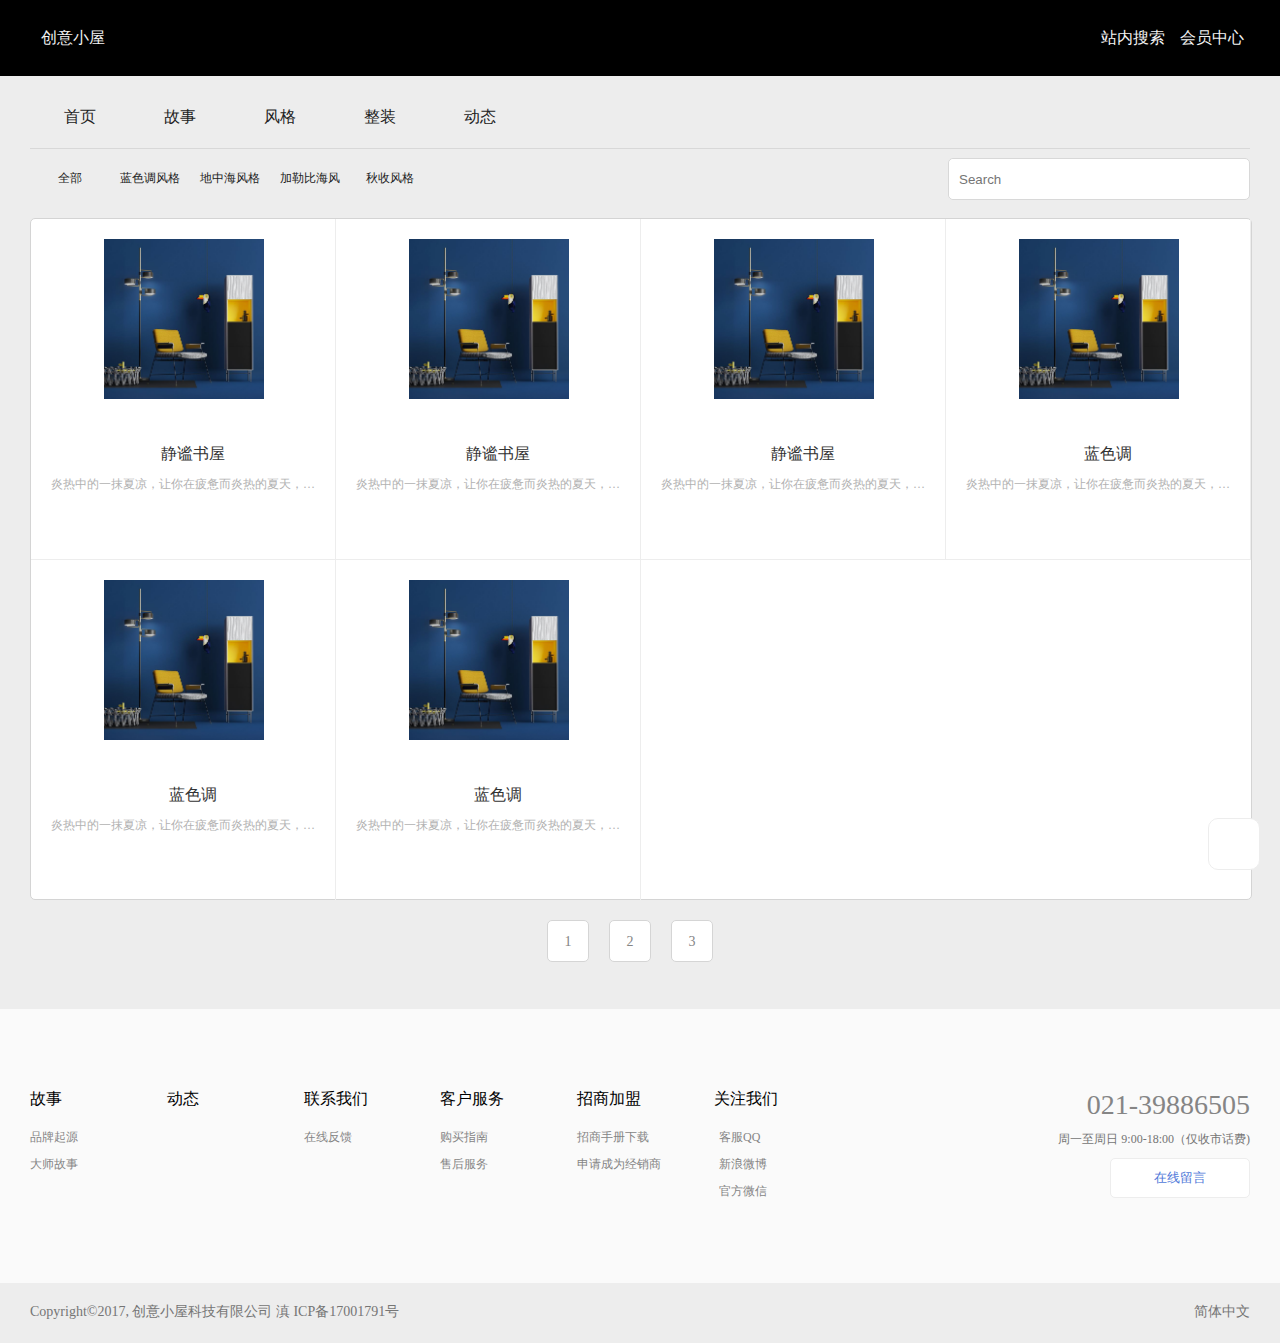
==== list.html @ 7d8d5131 "1" ====
<!DOCTYPE html>
<html lang="en">
    <head>
        <meta charset="utf-8">
        <link rel="stylesheet" href="css/list.css">
        <link rel="stylesheet" href="https://at.alicdn.com/t/font_710955_yx11fzc9el8.css">
        <script src="js/animate.js"></script>
        <script src="js/common.js"></script>
        <title>商品列表</title>
    </head>
    <body>
    	<header>
    		<div class="head">
    			<a href="index.html" target="blank">
    				<div class="headleft">
    				<span><i class="iconfont icon-GooglePlaylogo" style="color: #fff;font-size: 24px;"></i></span>
    				<h3>创意小屋</h3>
    			</div>
    			</a>
    			<div class="headright">
    				<a href="search.html" target="blank"><h3>站内搜索</h3></a>
    				<a href="login.html" target="blank"><h3>会员中心</h3></a>
    			</div>
    		</div>
    	</header>
    	<section class="banner">
    		<div class="bannertop">
    			<ul>
    				<li><a href="index.html" target="blank">首页</a></li>
    				<li><a href="javascript:;">故事</a>
						<div class="libox">
							<div class="abox">品牌</div>
							<div class="abox">故事</div>
						</div>
    				</li>
    				<li><a href="list.html" target="blank">风格</a>
    					<div class="libox">
							<div class="abox">蓝色调风格</div>
                            <div class="abox">地中海风格</div>
                            <div class="abox">秋收风格</div>
                            <div class="abox">经典中式风格</div>
						</div>
    				</li>
    				<li><a href="javascript:;">整装</a>
    					<div class="libox">
							<div class="abox">温暖一下套装</div>
                            <div class="abox">缘分天空套装</div>
                            <div class="abox">加勒比海套装</div>
                            <div class="abox">七彩长虹套装</div>
						</div>
    				</li>
    				<li><a href="new-list.html" target="blank">动态</a></li>
    			</ul>
    		</div>
    	</section>
    	<section class="nav">
            <div class="navtop">
                <ul>
                    <li><a href="javascript:;">全部</a></li>
                    <li><a href="javascript:;">蓝色调风格</a></li>
                    <li><a href="javascript:;">地中海风格</a></li>
                    <li><a href="javascript:;">加勒比海风</a></li>
                    <li><a href="javascript:;">秋收风格</a></li>
                </ul>
                <div class="search">
                    <input type="text" placeholder="Search">
                    <i class="iconfont icon-huaban"></i>
                </div>
            </div>   
            <div class="navbottom">
                <div class="imgbox">
                    <a href="javascript:;">
                        <div class="imgboxtop">
                            <img src="img/imgboxa.jpg" alt="">
                        </div>
                    </a>
                    <h3>静谧书屋</h3>
                    <p>炎热中的一抹夏凉，让你在疲惫而炎热的夏天，置身于绿意盎然的大自然。</p>
                    <a href="xiangqin.html" target="blank"><button>查看详情</button></a>
                </div>
                <div class="imgbox">
                    <a href="javascript:;">
                        <div class="imgboxtop">
                            <img src="img/imgboxa.jpg" alt="">
                        </div>
                    </a>
                    <h3>静谧书屋</h3>
                    <p>炎热中的一抹夏凉，让你在疲惫而炎热的夏天，置身于绿意盎然的大自然</p>
                    <button>查看详情</button>
                </div>
                <div class="imgbox">
                    <a href="javascript:;">
                        <div class="imgboxtop">
                            <img src="img/imgboxa.jpg" alt="">
                        </div>
                    </a>
                    <h3>静谧书屋</h3>
                    <p>炎热中的一抹夏凉，让你在疲惫而炎热的夏天，置身于绿意盎然的大自然。</p>
                    <button>查看详情</button>
                </div>
                <div class="imgbox">
                    <a href="javascript:;">
                        <div class="imgboxtop">
                            <img src="img/imgboxa.jpg" alt="">
                        </div>
                    </a>
                    <h3>蓝色调</h3>
                    <p>炎热中的一抹夏凉，让你在疲惫而炎热的夏天，置身于绿意盎然的大自然。。</p>
                    <button>查看详情</button>
                </div>
                <div class="imgbox">
                    <a href="javascript:;">
                        <div class="imgboxtop">
                            <img src="img/imgboxa.jpg" alt="">
                        </div>
                    </a>
                    <h3>蓝色调</h3>
                    <p>炎热中的一抹夏凉，让你在疲惫而炎热的夏天，置身于绿意盎然的大自然。。</p>
                    <button>查看详情</button>
                </div>
                <div class="imgbox">
                    <a href="javascript:;">
                        <div class="imgboxtop">
                            <img src="img/imgboxa.jpg" alt="">
                        </div>
                    </a>
                    <h3>蓝色调</h3>
                    <p>炎热中的一抹夏凉，让你在疲惫而炎热的夏天，置身于绿意盎然的大自然。。</p>
                    <button>查看详情</button>
                </div>
            </div>
            <div class="node">
                <ul>
                    <li><a href="javascript:;">1</a></li>
                    <li><a href="javascript:;">2</a></li>
                    <li><a href="javascript:;">3</a></li>
                </ul>
            </div>  
        </section>
    	<footer>
    		<div class="footerbox">
    			<div class="fooleft">
	    			<div class="foobox">
	    				<span>故事</span>
	    				<ul>
	    					<li>品牌起源</li>
	    					<li>大师故事</li>
	    					<li></li>
	    				</ul>
	    			</div>
	    			<div class="foobox">
	    				<span>动态</span>
	    				<ul>
	    					<li></li>
	    					<li></li>
	    					<li></li>
	    				</ul>
	    			</div>
	    			<div class="foobox">
	    				<span>联系我们</span>
	    				<ul>
	    					<li>在线反馈</li>
	    					<li></li>
	    					<li></li>
	    				</ul>
	    			</div>
	    			<div class="foobox">
	    				<span>客户服务</span>
	    				<ul>
	    					<li>购买指南</li>
	    					<li>售后服务</li>
	    					<li></li>
	    				</ul>
	    			</div>
	    			<div class="foobox">
	    				<span>招商加盟</span>
	    				<ul>
	    					<li>招商手册下载</li>
	    					<li>申请成为经销商</li>
	    					<li></li>
	    				</ul>
	    			</div>
	    			<div class="foobox">
	    				<span>关注我们</span>
	    				<ul>
	    					<li><i class="iconfont icon-iconqq"></i>客服QQ</li>
	    					<li><i class="iconfont icon-weibo"></i>新浪微博</li>
	    					<li><i class="iconfont icon-weixin"></i>官方微信</li>
	    				</ul>
	    			</div>
	    		</div>
    			<div class="fooright">
	    			<span>021-39886505</span>
	    			<p>周一至周日 9:00-18:00（仅收市话费)</p>
	    			<a href="liuyanpage.html" target="blank">
                        <button>
                            <i class="iconfont icon-yiwen"></i>
                            在线留言
                        </button>            
                    </a>
    			</div>
    		</div>
    	</footer>
    	<section class="info">
    		<div class="infobox">
    			<span>
    				Copyright&copy;2017, 创意小屋科技有限公司 滇 ICP备17001791号
    			</span>
    			<span>
    				简体中文
    				<i class="iconfont icon-xiala"></i>
    			</span>
    		</div>
    	</section>
    	<div class="fiedhead">
    		<ul>
    			<li><a href="index.html" target="blank">首页</a></li>
    			<li><a href="javascript:;">故事</a>
					<div class="libox">
						<div class="abox">品牌</div>
						<div class="abox">故事</div>
					</div>
    			</li>
    			<li><a href="list.html" target="blank">风格</a>
    				<div class="libox">
						<div class="abox">蓝色调风格</div>
                        <div class="abox">地中海风格</div>
                        <div class="abox">秋收风格</div>
                        <div class="abox">经典中式风格</div>
					</div>
    			</li>
    			<li><a href="javascript:;">整装</a>
    				<div class="libox">
						<div class="abox">温暖一下套装</div>
                        <div class="abox">缘分天空套装</div>
                        <div class="abox">加勒比海套装</div>
                        <div class="abox">七彩长虹套装</div>
					</div>
    			</li>
    			<li><a href="new-list.html" target="blank">动态</a></li>
    		</ul>
    	</div>
    	<div class="back">
    		<i class="iconfont icon-xiala"></i>
    	</div>
    </body>
</html>
---- css/list.css ----
/*
* @Author: xulin
* @Date:   2018-06-17 18:26:22
* @Last Modified by:   xulin
* @Last Modified time: 2018-06-20 08:51:49
*/
*{
	margin: 0;
	padding: 0;
}
a{
	text-decoration: none;
}
ul li{
	list-style: none;
}
html,body{
	background: #ededed;
}
header{
	width: 100%;
	background:#000;
}
.head{
	width: 1220px;
	height: 76px;
	background:#000;
	margin: 0 auto;
}
h3{
	display: inline-block;
	font-size: 16px;
	color: #f3f3f3;
	width: 65px;
	height: 76px;
	text-align: center;
	line-height: 76px;
	font-weight: 400;
	margin-left: 10px;
}
.headleft{
	float: left;
}
.headright{
	width: 160px;
	float: right;
}
.banner{
	width: 1220px;
	height: 62px;
	margin: 0 auto;
}
.bannertop ul{
	width: 1220px;
	height: 62px;
	margin: 10px 0;
	z-index: 99;
	position: relative;
	border-bottom: 1px solid #d8d8d8;
}
.bannertop ul li{
	display: inline-block;
	width: 100px;
	height: 62px;
	float: left;
}
.bannertop ul li:hover .libox{
	display: block;
}
.bannertop ul li a{
	display: inline-block;
	width: 100px;
	height: 62px;
	color: #222;
	text-align: center;
	line-height: 62px;
}
.libox{
	width: auto;
	height:auto;
	border: 1px solid #f2f2f2;
	border-radius: 10px;
	background: #fff;
	position: absolute;
	z-index: 1;
	padding-top: 10px;
	padding-bottom: 10px;
	margin-top: -8px;
	box-shadow: 0 0 50px 2px rgba(0, 0, 0, .14);
	display: none;
}
.abox{
	width: 100px;
	height: 40px;
	text-align: center;
	cursor: pointer;
	line-height: 40px;
	font-size: 14px;
	color: #666;
}
.abox:hover{
	background: #f2f2f2;
}
.nav{
	width: 1220px;
	height: 800px;
	margin: 10px auto;
}
.navtop{
	width: 100%;
	height: 40px;
	margin-bottom: 20px;
	display: flex;
	justify-content: space-between;
}
.navtop ul{
	display: flex;
	justify-content: left;
}
.navtop ul li{
	display: block;
	width: 80px;
	height: 40px;
}
.navtop a{
	display: block;
	width: 100%;
	height: 100%;
	font-size: 12px;
	line-height: 40px;
	text-align: center;
	color: #222;
}
.search{
	width: 300px;
	height: 40px;
	border: 1px solid #d8d8d8;
	border-radius: 5px;
	display: flex;
	background: #fff;
}
.search input{
	width: 270px;
	height: 40px;
	outline: none;
	border: none;
	text-align: left;
	padding-left: 10px;
	box-sizing: border-box;
	border-top-left-radius: 5px;
	border-bottom-left-radius: 5px;
}
.search i{
	display: block;
	width: 20px;
	height: 20px;
	margin-top: 10px;
	font-size: 20px;
	cursor: pointer;
}
.navbottom{
	width: 100%;
	height: 680px;
	background: #fff;
	border: 1px solid #d4d4d4;
	border-radius: 5px;
	display: flex;
	flex-wrap: wrap;
}
.imgbox{
	width: 304px;
	height: 340px;
	border-right: 1px solid #ededed;
	border-bottom: 1px solid #ededed;
}
.imgboxtop{
	width: 305px;
	height: 200px;
	margin-bottom: 10px;
	padding: 20px 72.5px;
	box-sizing: border-box;
}
.imgboxtop img{
	display: block;
	width: 160px;
	height: 160px;
	transition: all .5s linear;
}
.imgbox h3{
	width: 100%;
	height: 30px;
	font-size: 16px;
	text-align: center;
	line-height: 30px;
	margin-top: 10px;
	color: #333;
}
.imgbox p{
	width: 265px;
	height: 30px;
	line-height: 30px;
	font-size: 12px;
	color: #b2b2b2;
	margin:0 20px;
	white-space: nowrap;
	text-overflow: ellipsis;
	overflow: hidden;
}
.imgbox button{
	width: 105px;
	height: 35px;
	margin: 10px 100px;
	color: #333;
	font-size: 14px;
	text-align: center;
	display: none;
	cursor: pointer;
}
.imgbox:hover{
	box-shadow: 0 0 30px 10px rgba(0, 0, 0, 0.14) inset;
}
.imgbox:hover button{
	display: block;
}
.imgbox:hover img{
	transform: scale(1.1);
}

.node{
	width: 100%;
	height: 80px;
}
.node ul{
	display: flex;
	justify-content: center;
	padding-top: 20px; 
}
.node li{
	display: block;
	width: 40px;
	height: 40px;
	background: #fff;
	text-align: center;
	line-height: 40px;
	border: 1px solid #d5d5d5;
	border-radius: 5px;
	margin-right: 20px;
	cursor:pointer;
}
.node a{
	font-size: 14px;
	color: #858585;
}

footer{
	width: 100%px;
	height: 274px;
	background: #fafafa;
	border-top: 1px solid #ededed;
	margin-top: 50px;
}
.footerbox{
	width: 1220px;
	height: 274px;
	margin: 0 auto;
	padding-top: 50px;
	box-sizing: border-box;
	display: flex;
	justify-content: space-between;
}
.fooleft{
	width: 814px;
	height: 127px;
	display: flex;
	justify-content: space-between;
	padding-top: 30px;
	box-sizing: border-box;
}
.fooleft span{
	display: block;
	width: 130px;
	height: 30px;
	font-size: 16px;
}
.foobox ul li{
	display: block;
	width: 130px;
	font-size: 12px;
	color: #858585;
	margin-top: 10px;
	cursor: pointer;
}
.foobox ul li:hover{
	color: #5079d9;
}
.foobox i{
	display: inline-block;
	font-size: 14px;
	margin-right: 5px;
}
.fooright{
	width: 400px;
	height: 142px;
	text-align: right;
	padding-top: 30px;
	box-sizing: border-box;
}
.fooright span{
	font-size: 28px;
	color: #858585;
}
.fooright p{
	margin: 10px 0;
	font-size: 12px;
	color: #747474;
}
.fooright button{
	width: 140px;
	height: 40px;
	color: #5079d9;
	border: 1px solid #ededed;
	border-radius: 5px;
	background: #fff;
}
.fooright button:hover{
	background: #eee;
	border: 1px solid #858585;
}
.info{
	width: 100%;
	height: 60px;
}
.infobox{
	width: 1220px;
	height: 60px;
	margin: 0 auto;
	display: flex;
	justify-content: space-between;
	padding-top: 20px;
	box-sizing: border-box;
	font-size: 14px;
	color: #757575;
}
.fiedhead{
	width: 100%;
	height: 76px;
	background: #fff;
	border-bottom: 1px solid #f2f2f2;
	position: fixed;
	top: 0;
	display: none;
	z-index: 99;
}
.fiedhead ul{
	width: 1220px;
	height: 76px;
	margin: 0 auto;
}
.fiedhead ul li{
	display: inline-block;
	width: 100px;
	height: auto;
	float: left;
	text-align: center;
	line-height: 62px;
	z-index: 1;
}
.fiedhead ul li:hover .libox{
	display: block;
}
.fiedhead a{
	display: block;
	color: #222;
}
.back{
	width:50px;
	height: 50px;
	position: fixed;
	bottom: 30px;
	right: 20px;
	border: 1px solid #ededed;
	border-radius: 10px;
	background: #fff;
	text-align: center;
	line-height: 50px;
	cursor: pointer;
}
.back i{
	font-size: 24px;
	color: #858585;
}
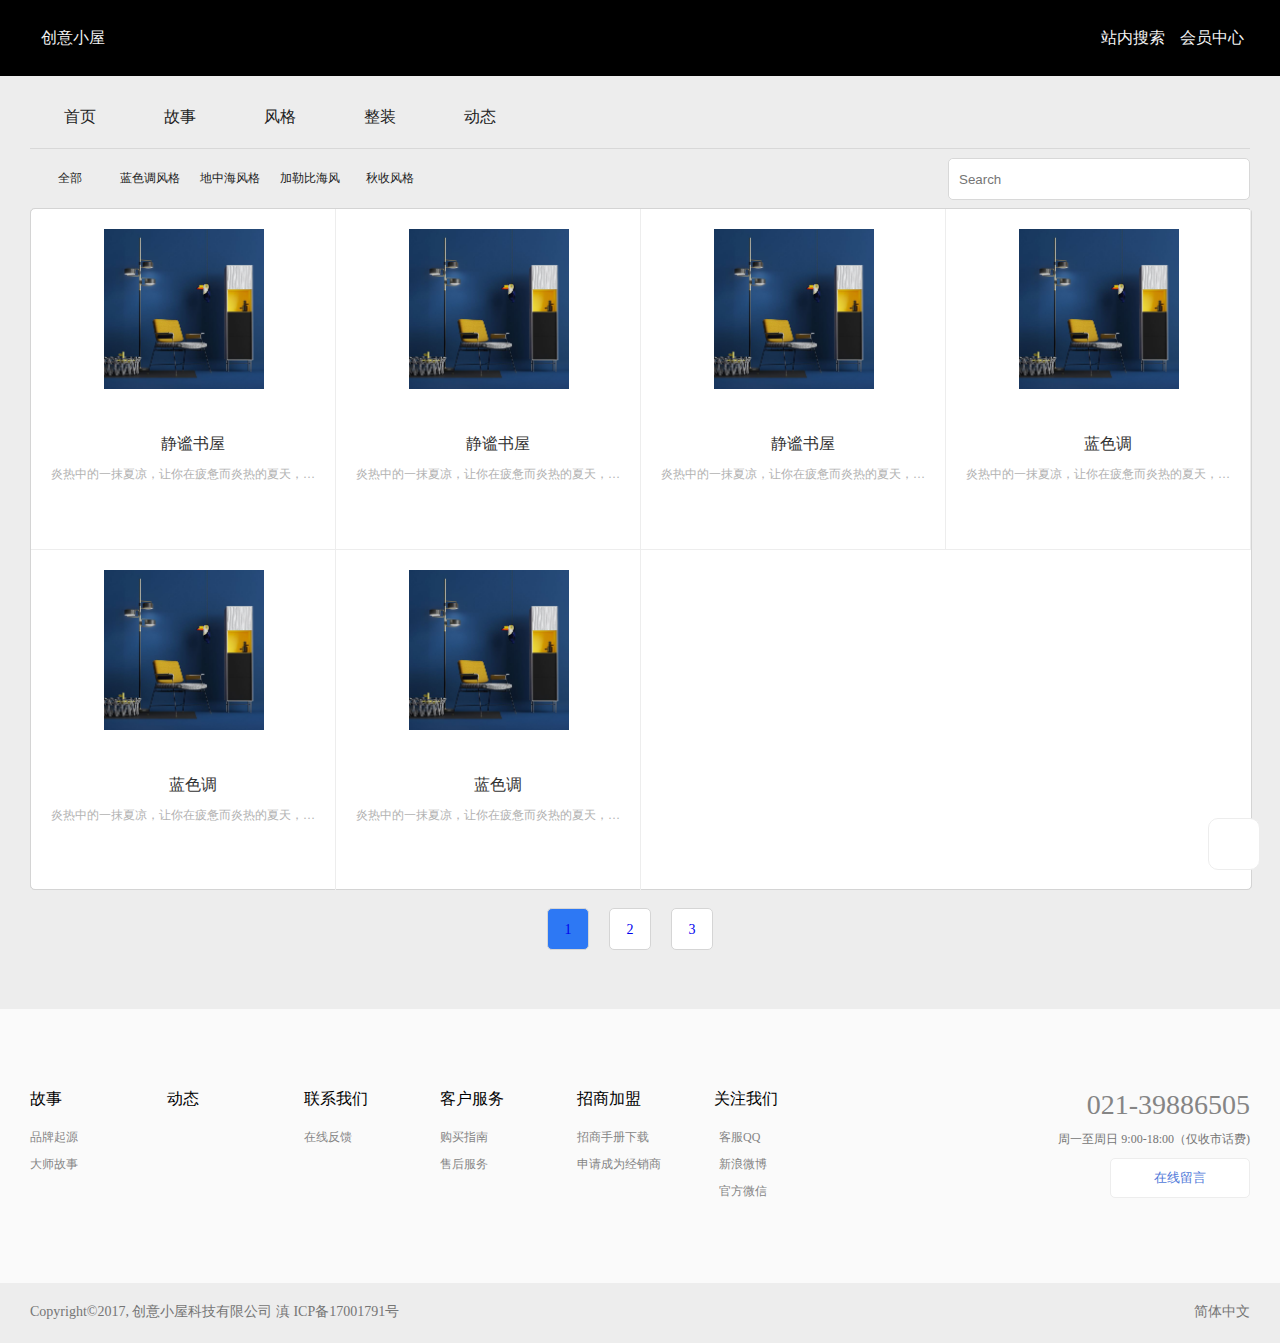
==== commit a2c835e9: "2" ====
--- a/list.html
+++ b/list.html
@@ -6,6 +6,8 @@
         <link rel="stylesheet" href="https://at.alicdn.com/t/font_710955_yx11fzc9el8.css">
         <script src="js/animate.js"></script>
         <script src="js/common.js"></script>
+        <script src="js/jquery-3.3.1.min.js"></script>
+        <script src="js/list.js"></script>
         <title>商品列表</title>
     </head>
     <body>
@@ -129,6 +131,130 @@
                     <button>查看详情</button>
                 </div>
             </div>
+            <div class="navbottom">
+                <div class="imgbox">
+                    <a href="javascript:;">
+                        <div class="imgboxtop">
+                            <img src="img/imgbox.jpg" alt="">
+                        </div>
+                    </a>
+                    <h3>静谧书屋</h3>
+                    <p>炎热中的一抹夏凉，让你在疲惫而炎热的夏天，置身于绿意盎然的大自然。</p>
+                    <a href="xiangqin.html" target="blank"><button>查看详情</button></a>
+                </div>
+                <div class="imgbox">
+                    <a href="javascript:;">
+                        <div class="imgboxtop">
+                            <img src="img/imgbox.jpg" alt="">
+                        </div>
+                    </a>
+                    <h3>静谧书屋</h3>
+                    <p>炎热中的一抹夏凉，让你在疲惫而炎热的夏天，置身于绿意盎然的大自然</p>
+                    <button>查看详情</button>
+                </div>
+                <div class="imgbox">
+                    <a href="javascript:;">
+                        <div class="imgboxtop">
+                            <img src="img/imgbox.jpg" alt="">
+                        </div>
+                    </a>
+                    <h3>静谧书屋</h3>
+                    <p>炎热中的一抹夏凉，让你在疲惫而炎热的夏天，置身于绿意盎然的大自然。</p>
+                    <button>查看详情</button>
+                </div>
+                <div class="imgbox">
+                    <a href="javascript:;">
+                        <div class="imgboxtop">
+                            <img src="img/imgbox.jpg" alt="">
+                        </div>
+                    </a>
+                    <h3>蓝色调</h3>
+                    <p>炎热中的一抹夏凉，让你在疲惫而炎热的夏天，置身于绿意盎然的大自然。。</p>
+                    <button>查看详情</button>
+                </div>
+                <div class="imgbox">
+                    <a href="javascript:;">
+                        <div class="imgboxtop">
+                            <img src="img/imgbox.jpg" alt="">
+                        </div>
+                    </a>
+                    <h3>蓝色调</h3>
+                    <p>炎热中的一抹夏凉，让你在疲惫而炎热的夏天，置身于绿意盎然的大自然。。</p>
+                    <button>查看详情</button>
+                </div>
+                <div class="imgbox">
+                    <a href="javascript:;">
+                        <div class="imgboxtop">
+                            <img src="img/imgbox.jpg" alt="">
+                        </div>
+                    </a>
+                    <h3>蓝色调</h3>
+                    <p>炎热中的一抹夏凉，让你在疲惫而炎热的夏天，置身于绿意盎然的大自然。。</p>
+                    <button>查看详情</button>
+                </div>
+            </div>
+            <div class="navbottom">
+                <div class="imgbox">
+                    <a href="javascript:;">
+                        <div class="imgboxtop">
+                            <img src="img/imgboxa.jpg" alt="">
+                        </div>
+                    </a>
+                    <h3>静谧书屋</h3>
+                    <p>炎热中的一抹夏凉，让你在疲惫而炎热的夏天，置身于绿意盎然的大自然。</p>
+                    <a href="xiangqin.html" target="blank"><button>查看详情</button></a>
+                </div>
+                <div class="imgbox">
+                    <a href="javascript:;">
+                        <div class="imgboxtop">
+                            <img src="img/imgboxa.jpg" alt="">
+                        </div>
+                    </a>
+                    <h3>静谧书屋</h3>
+                    <p>炎热中的一抹夏凉，让你在疲惫而炎热的夏天，置身于绿意盎然的大自然</p>
+                    <button>查看详情</button>
+                </div>
+                <div class="imgbox">
+                    <a href="javascript:;">
+                        <div class="imgboxtop">
+                            <img src="img/imgboxa.jpg" alt="">
+                        </div>
+                    </a>
+                    <h3>静谧书屋</h3>
+                    <p>炎热中的一抹夏凉，让你在疲惫而炎热的夏天，置身于绿意盎然的大自然。</p>
+                    <button>查看详情</button>
+                </div>
+                <div class="imgbox">
+                    <a href="javascript:;">
+                        <div class="imgboxtop">
+                            <img src="img/imgboxa.jpg" alt="">
+                        </div>
+                    </a>
+                    <h3>蓝色调</h3>
+                    <p>炎热中的一抹夏凉，让你在疲惫而炎热的夏天，置身于绿意盎然的大自然。。</p>
+                    <button>查看详情</button>
+                </div>
+                <div class="imgbox">
+                    <a href="javascript:;">
+                        <div class="imgboxtop">
+                            <img src="img/imgboxa.jpg" alt="">
+                        </div>
+                    </a>
+                    <h3>蓝色调</h3>
+                    <p>炎热中的一抹夏凉，让你在疲惫而炎热的夏天，置身于绿意盎然的大自然。。</p>
+                    <button>查看详情</button>
+                </div>
+                <div class="imgbox">
+                    <a href="javascript:;">
+                        <div class="imgboxtop">
+                            <img src="img/imgboxa.jpg" alt="">
+                        </div>
+                    </a>
+                    <h3>蓝色调</h3>
+                    <p>炎热中的一抹夏凉，让你在疲惫而炎热的夏天，置身于绿意盎然的大自然。。</p>
+                    <button>查看详情</button>
+                </div>
+            </div>
             <div class="node">
                 <ul>
                     <li><a href="javascript:;">1</a></li>
--- a/css/list.css
+++ b/css/list.css
@@ -2,7 +2,7 @@
 * @Author: xulin
 * @Date:   2018-06-17 18:26:22
 * @Last Modified by:   xulin
-* @Last Modified time: 2018-06-20 08:51:49
+* @Last Modified time: 2018-06-29 15:27:13
 */
 *{
 	margin: 0;
@@ -105,6 +105,7 @@
 	width: 1220px;
 	height: 800px;
 	margin: 10px auto;
+	position: relative;
 }
 .navtop{
 	width: 100%;
@@ -166,6 +167,9 @@
 	border-radius: 5px;
 	display: flex;
 	flex-wrap: wrap;
+	position: absolute;
+	top: 50px;
+	left: 0;
 }
 .imgbox{
 	width: 304px;
@@ -229,6 +233,9 @@
 .node{
 	width: 100%;
 	height: 80px;
+	line-height: 80px;
+	position: absolute;
+	bottom: -10px;
 }
 .node ul{
 	display: flex;
@@ -249,9 +256,7 @@
 }
 .node a{
 	font-size: 14px;
-	color: #858585;
-}
-
+}
 footer{
 	width: 100%px;
 	height: 274px;
